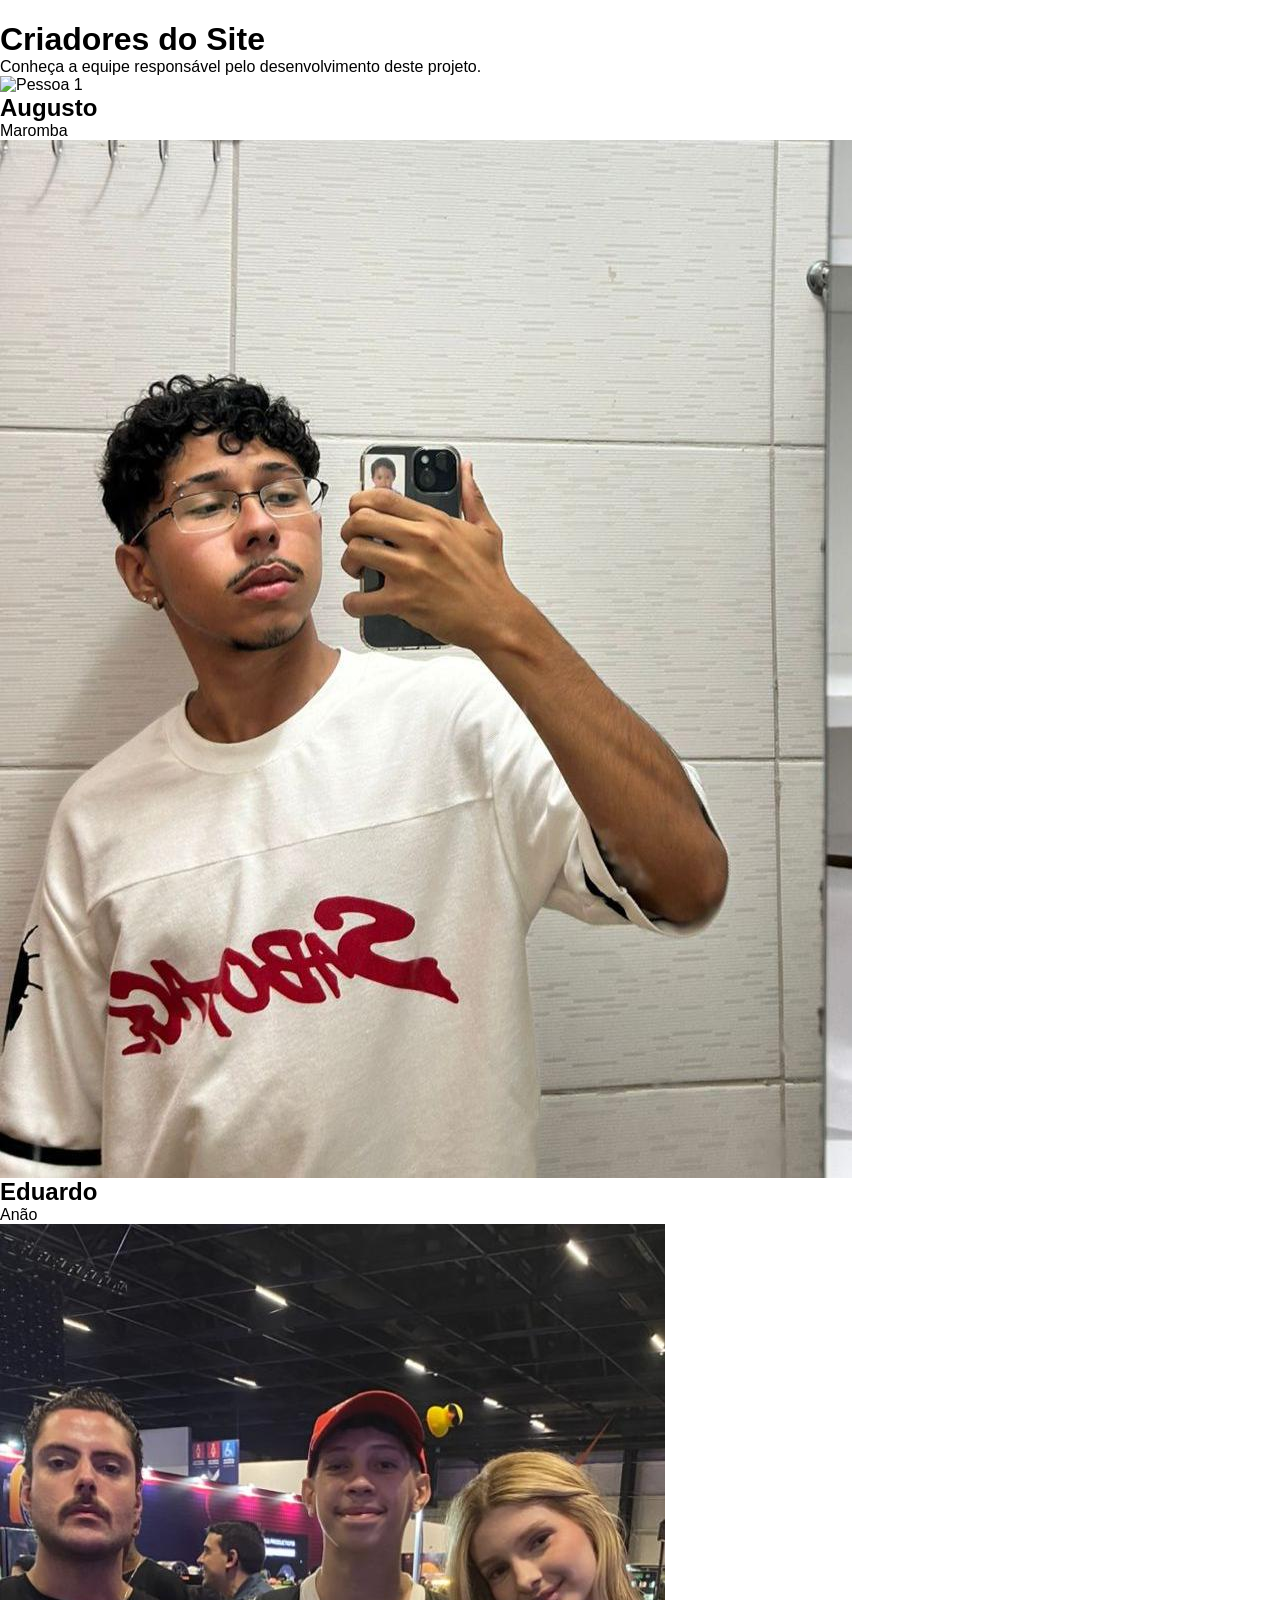
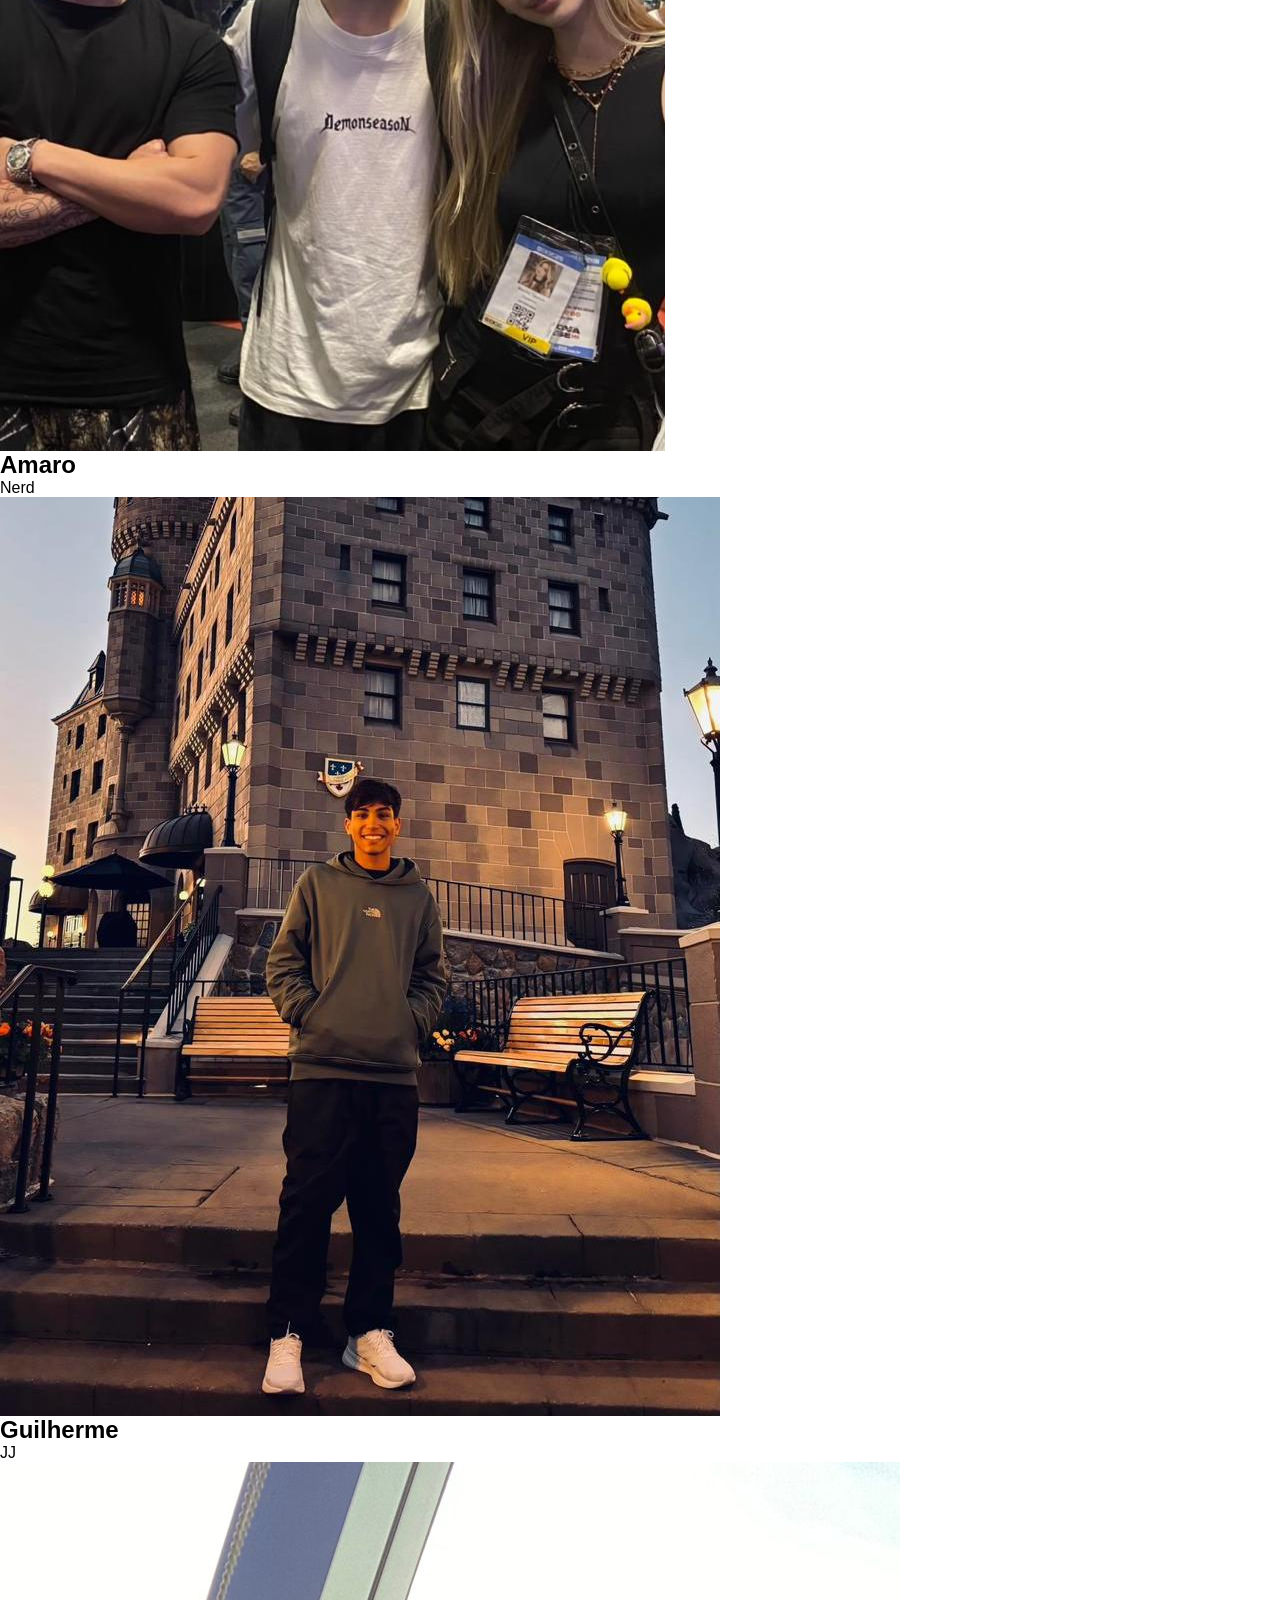
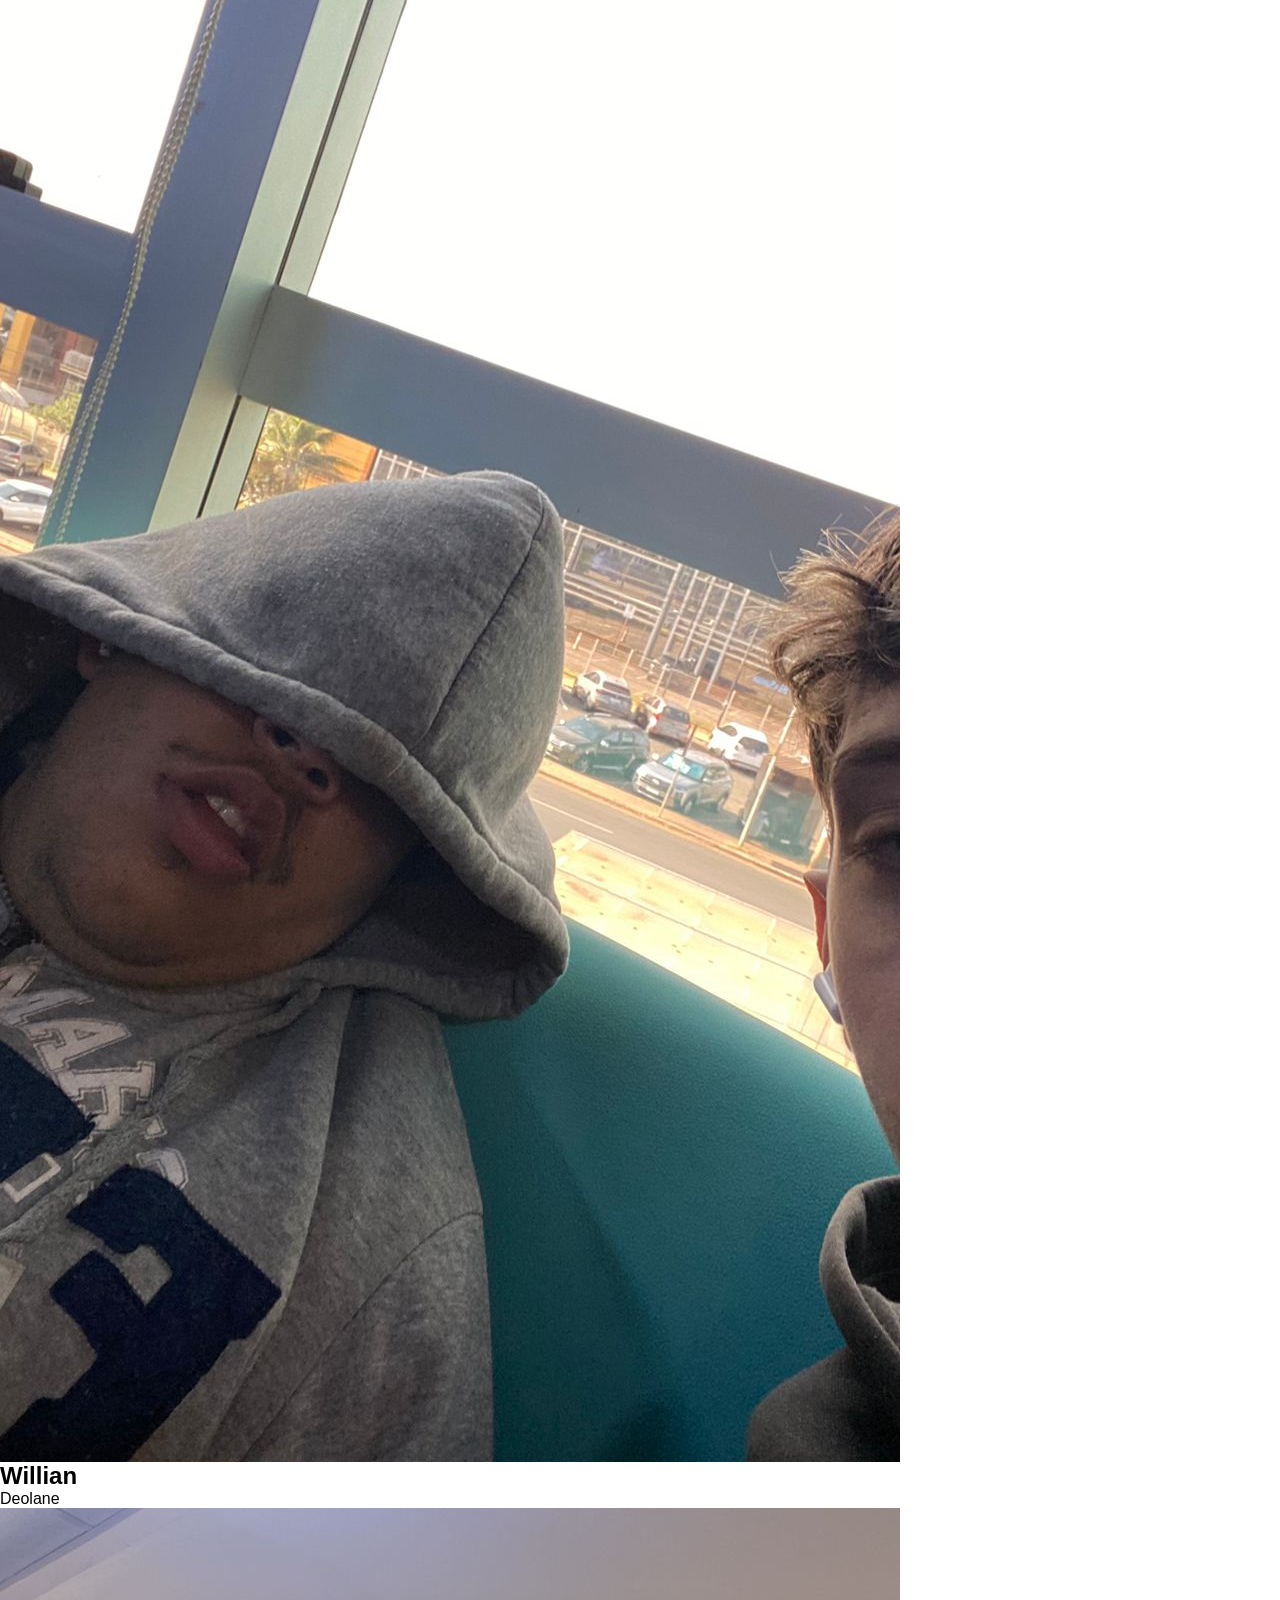
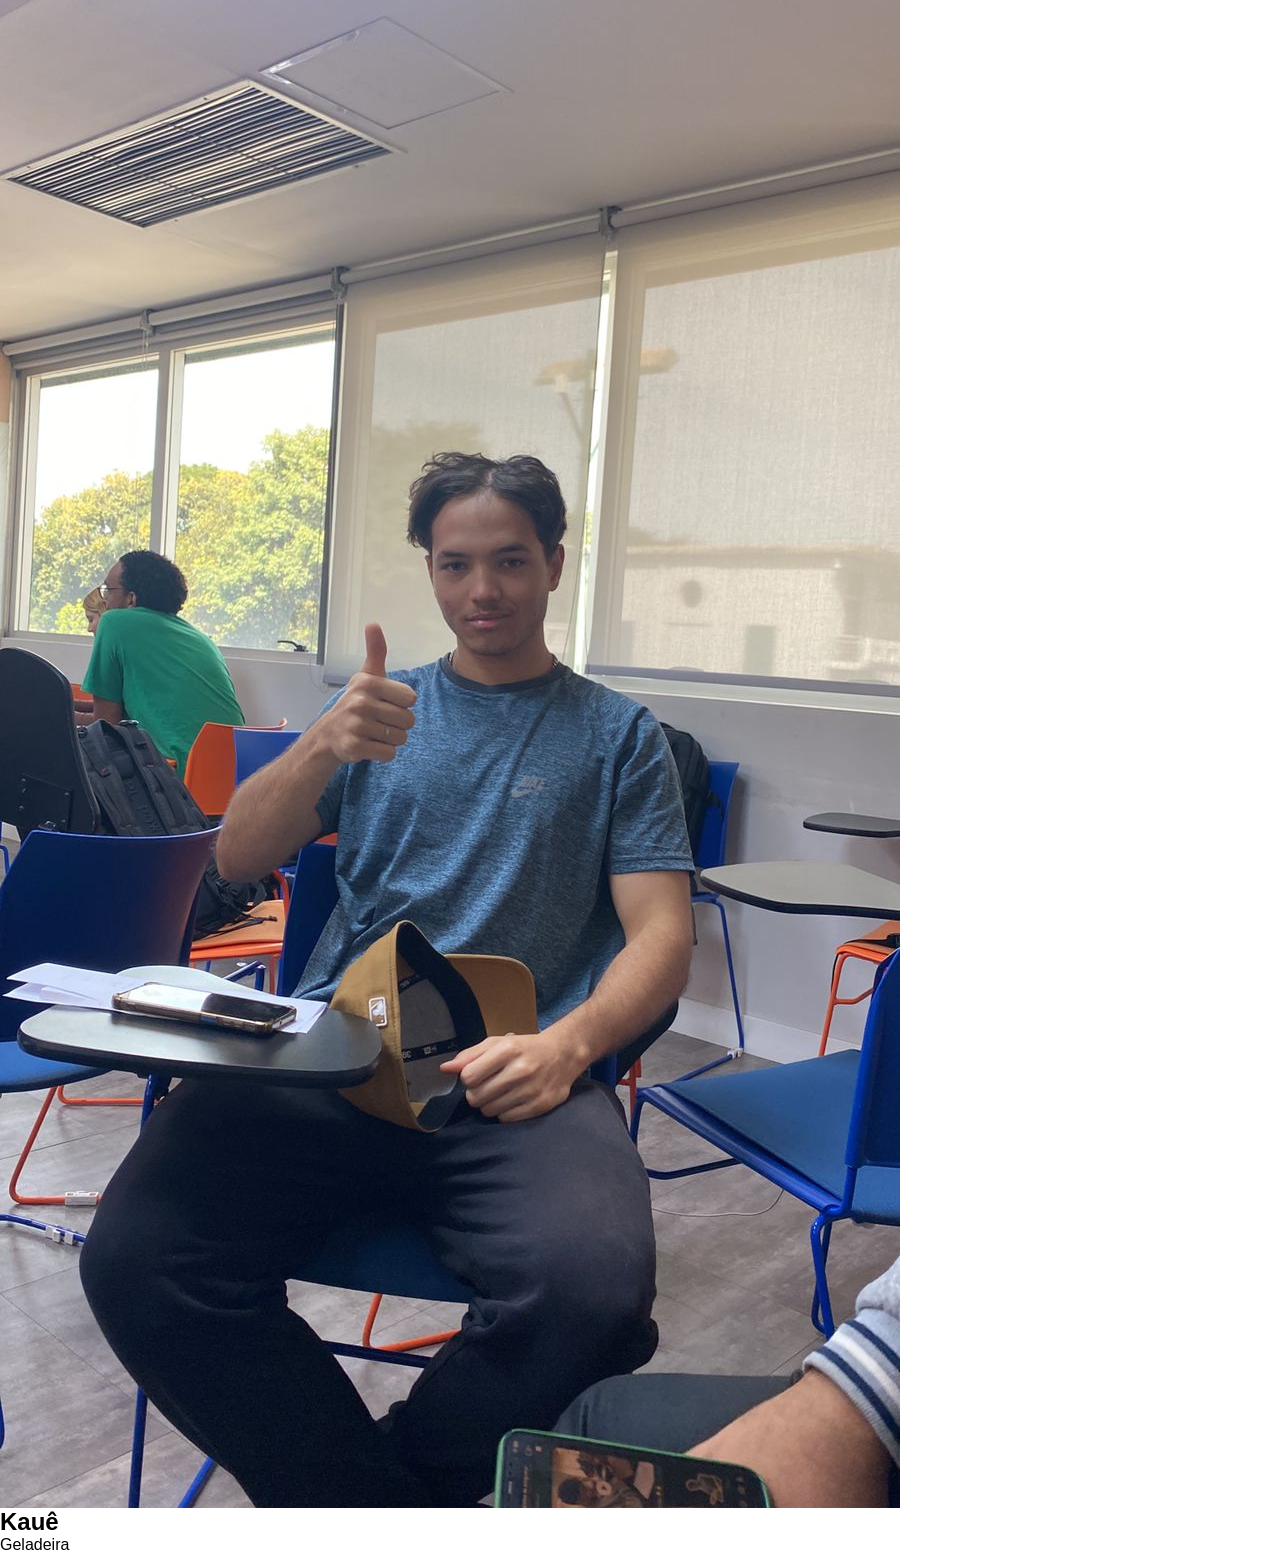
==== criadores/index.html @ f4536553 "Add files via upload" ====
ㅤ
<!DOCTYPE html>
<html lang="pt-BR">
<head>
    <meta charset="UTF-8">
    <meta name="viewport" content="width=device-width, initial-scale=1.0">
    <title>criadores do site</title>
    <link rel="stylesheet" href="css/css.poke.css">
    
    <link rel="preconnect" href="https://fonts.googleapis.com">
    <link rel="preconnect" href="https://fonts.gstatic.com" crossorigin>

    <link href="https://fonts.googleapis.com/css2?family=Orbitron:wght@400..900&family=Press+Start+2P&display=swap" rel="stylesheet">
    
    <link rel="stylesheet" href="style.css">
</head>


  <style>
    *{
      margin: 0;
      padding: 0;
      box-sizing: border-box;
      font-family: Arial, Helvetica, sans-serif;
    }
  </style>


<body>

  <div class="container">

    <h1 class="titulo">Criadores do Site</h1>
    <p class="subtitulo">
      Conheça a equipe responsável pelo desenvolvimento deste projeto.
    </p>

    <div class="cards">

      <!-- Pessoa 1 -->
      <div class="card">
        <img src="img/Augusto.jpg" alt="Pessoa 1" class="foto">
        <h2 class="nome">Augusto</h2>
        <p class="funcao">Maromba</p>
      </div>

      <!-- Pessoa 2 -->
      <div class="card">
        <img src="img/dudu.jpg" alt="Pessoa 2" class="foto">
        <h2 class="nome">Eduardo</h2>
        <p class="funcao">Anão</p>
      </div>

      <!-- Pessoa 3 -->
      <div class="card">
        <img src="img/amaro.jpg" alt="Pessoa 3" class="foto">
        <h2 class="nome">Amaro</h2>
        <p class="funcao">Nerd</p>
      </div>

      <!-- Pessoa 4 -->
      <div class="card">
        <img src="img/jj.jpg" alt="Pessoa 4" class="foto">
        <h2 class="nome">Guilherme</h2>
        <p class="funcao">JJ</p>
      </div>

      <!-- Pessoa 5 -->
      <div class="card">
        <img src="img/will.jpg" alt="Pessoa 5" class="foto">
        <h2 class="nome">Willian</h2>
        <p class="funcao">Deolane</p>
      </div>

      <!-- Pessoa 6 -->
      <div class="card">
        <img src="img/kaue.jpg" alt="Pessoa 6" class="foto">
        <h2 class="nome">Kauê</h2>
        <p class="funcao">Geladeira</p>
      </div>

    </div>

  </div>

</body>
</html>
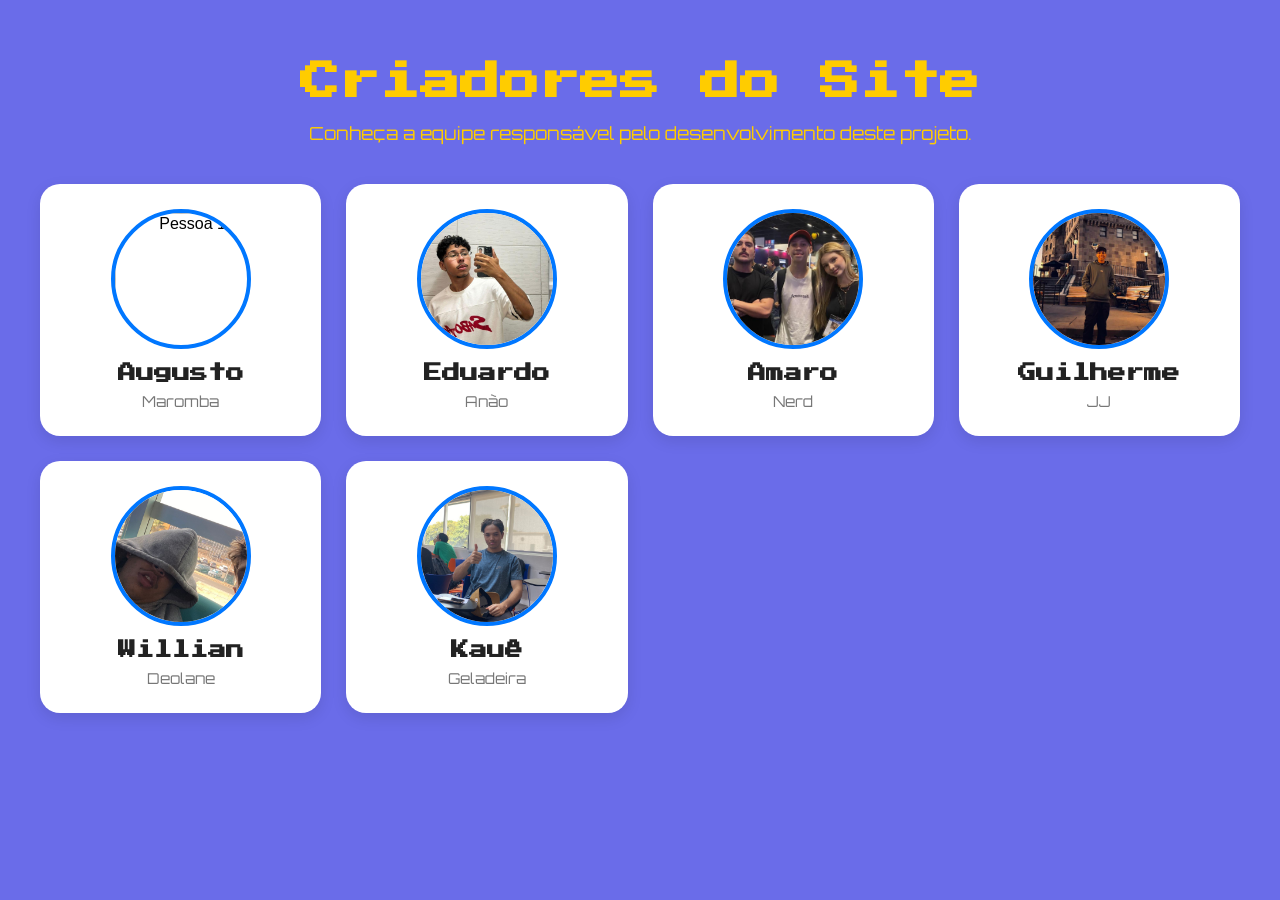
==== commit 6b78f864: "Update index.html" ====
--- a/criadores/index.html
+++ b/criadores/index.html
@@ -5,7 +5,7 @@
     <meta charset="UTF-8">
     <meta name="viewport" content="width=device-width, initial-scale=1.0">
     <title>criadores do site</title>
-    <link rel="stylesheet" href="css/css.poke.css">
+    <link rel="stylesheet" href="css/estilo.css">
     
     <link rel="preconnect" href="https://fonts.googleapis.com">
     <link rel="preconnect" href="https://fonts.gstatic.com" crossorigin>
@@ -84,4 +84,4 @@
   </div>
 
 </body>
-</html>+</html>
--- a/criadores/css/estilo.css
+++ b/criadores/css/estilo.css
@@ -0,0 +1,107 @@
+/* RESET */
+*{
+  margin: 0;
+  padding: 0;
+  box-sizing: border-box;
+}
+
+/* CORPO DO SITE */
+/* cor do fundo */
+body{
+  background-color: rgb(106, 108, 233);
+  padding: 40px;
+  font-family: "Orbitron", sans-serif;
+}
+
+
+/* CONTAINER PRINCIPAL */
+.container{
+  max-width: 1200px;
+  margin: auto;
+  text-align: center;
+}
+
+/* TÍTULO */
+.titulo{
+  font-family: "Press Start 2P", cursive;
+  font-size: 40px;
+  margin-bottom: 20px;
+  color: #ffcc00;
+}
+
+/* SUBTÍTULO */
+.subtitulo{
+  font-family: "Orbitron", sans-serif;
+  color: #ffcc00;
+  margin-bottom: 40px;
+  font-size: 18px;
+}
+
+/* ÁREA DOS CARDS */
+.cards{
+  display: grid;
+  grid-template-columns: repeat(auto-fit, minmax(250px, 1fr));
+  gap: 25px;
+}
+
+/* CARD */
+.card{
+  background: white;
+  border-radius: 20px;
+  padding: 25px;
+  box-shadow: 0 5px 15px rgba(0,0,0,0.1);
+  transition: 0.3s;
+}
+
+/* EFEITO AO PASSAR O MOUSE */
+.card:hover{
+  transform: translateY(-8px);
+  box-shadow: 0 10px 20px rgba(0,0,0,0.2);
+}
+
+/* FOTO */
+.foto{
+  width: 140px;
+  height: 140px;
+  border-radius: 50%;
+  object-fit: cover;
+  margin-bottom: 15px;
+  border: 4px solid #0077ff;
+}
+
+/* NOME */
+.nome{
+  font-family: "Press Start 2P", cursive;
+  font-size: 18px;
+  color: #222;
+  margin-bottom: 10px;
+}
+
+/* FUNÇÃO */
+.funcao{
+  font-family: "Orbitron", sans-serif;
+  color: #777;
+  font-size: 15px;
+}
+
+/* RESPONSIVIDADE */
+@media(max-width: 768px){
+
+  body{
+    padding: 20px;
+  }
+
+  .titulo{
+    font-size: 25px;
+    line-height: 1.5;
+  }
+
+  .subtitulo{
+    font-size: 15px;
+  }
+
+  .nome{
+    font-size: 14px;
+  }
+
+}
